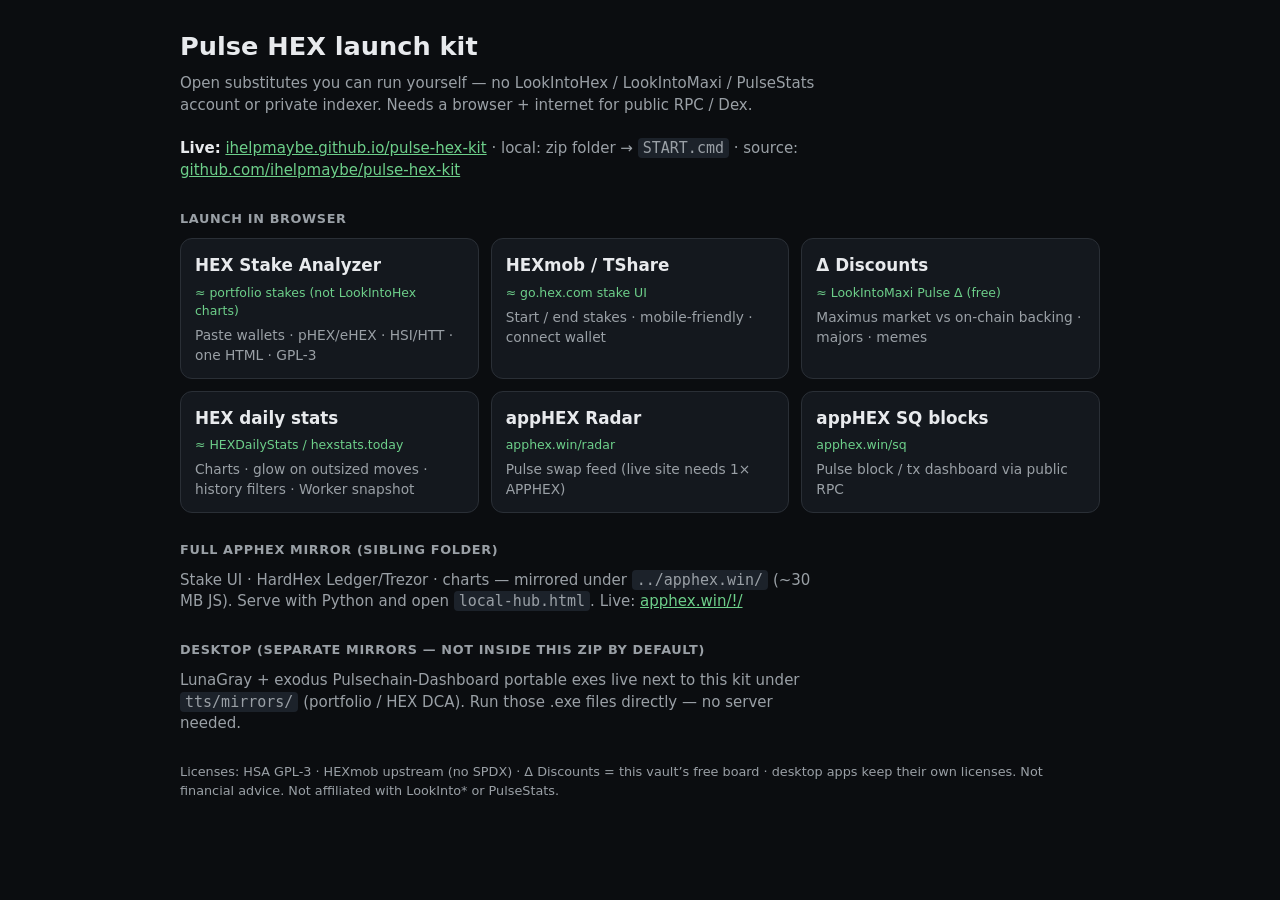
==== index.html @ 486e5ab3 "Ship Pulse HEX launch kit with hexdaily charts and Pages hub." ====
<!DOCTYPE html>
<html lang="en">
<head>
  <meta charset="utf-8" />
  <meta name="viewport" content="width=device-width, initial-scale=1" />
  <title>Pulse HEX launch kit</title>
  <style>
    :root { color-scheme: dark; --bg:#0b0d10; --fg:#e8eaed; --muted:#9aa0a6; --line:#2a2f36; --panel:#14181e; --acc:#6dcf8a; }
    * { box-sizing: border-box; }
    body { margin: 0; font: 15px/1.45 system-ui, Segoe UI, sans-serif; background: var(--bg); color: var(--fg); }
    .wrap { max-width: 960px; margin: 0 auto; padding: 28px 20px 48px; }
    h1 { margin: 0 0 8px; font-size: 1.6rem; }
    .lede { color: var(--muted); margin: 0 0 22px; max-width: 40rem; }
    .grid { display: grid; grid-template-columns: repeat(auto-fill, minmax(240px, 1fr)); gap: 12px; }
    a.card {
      display: flex; flex-direction: column; gap: 6px;
      padding: 14px 14px 12px; text-decoration: none; color: inherit;
      background: var(--panel); border: 1px solid var(--line); border-radius: 12px;
    }
    a.card:hover { border-color: #5a6570; }
    .name { font-weight: 700; font-size: 1.05rem; }
    .replaces { color: var(--acc); font-size: 0.78rem; }
    .desc { color: var(--muted); font-size: 0.86rem; }
    h2 { margin: 28px 0 10px; font-size: 0.8rem; letter-spacing: 0.05em; text-transform: uppercase; color: var(--muted); }
    .foot { margin-top: 28px; color: var(--muted); font-size: 0.8rem; }
    code { background: #1c222a; padding: 1px 5px; border-radius: 4px; }
  </style>
</head>
<body>
  <div class="wrap">
    <h1>Pulse HEX launch kit</h1>
    <p class="lede">
      Open substitutes you can run yourself — no LookIntoHex / LookIntoMaxi / PulseStats account or private indexer.
      Needs a browser + internet for public RPC / Dex.
      <br /><br />
      <strong style="color:var(--fg)">Live:</strong>
      <a href="https://ihelpmaybe.github.io/pulse-hex-kit/" style="color:var(--acc)">ihelpmaybe.github.io/pulse-hex-kit</a>
      · local: zip folder → <code>START.cmd</code>
      · source:
      <a href="https://github.com/ihelpmaybe/pulse-hex-kit" style="color:var(--acc)">github.com/ihelpmaybe/pulse-hex-kit</a>
    </p>

    <h2>Launch in browser</h2>
    <div class="grid">
      <a class="card" href="tools/hsa/">
        <span class="name">HEX Stake Analyzer</span>
        <span class="replaces">≈ portfolio stakes (not LookIntoHex charts)</span>
        <span class="desc">Paste wallets · pHEX/eHEX · HSI/HTT · one HTML · GPL-3</span>
      </a>
      <a class="card" href="tools/hexmob/">
        <span class="name">HEXmob / TShare</span>
        <span class="replaces">≈ go.hex.com stake UI</span>
        <span class="desc">Start / end stakes · mobile-friendly · connect wallet</span>
      </a>
      <a class="card" href="tools/delta/">
        <span class="name">Δ Discounts</span>
        <span class="replaces">≈ LookIntoMaxi Pulse Δ (free)</span>
        <span class="desc">Maximus market vs on-chain backing · majors · memes</span>
      </a>
      <a class="card" href="tools/hexdaily/">
        <span class="name">HEX daily stats</span>
        <span class="replaces">≈ HEXDailyStats / hexstats.today</span>
        <span class="desc">Charts · glow on outsized moves · history filters · Worker snapshot</span>
      </a>
      <a class="card" href="tools/apphex-radar/">
        <span class="name">appHEX Radar</span>
        <span class="replaces">apphex.win/radar</span>
        <span class="desc">Pulse swap feed (live site needs 1× APPHEX)</span>
      </a>
      <a class="card" href="tools/apphex-sq/">
        <span class="name">appHEX SQ blocks</span>
        <span class="replaces">apphex.win/sq</span>
        <span class="desc">Pulse block / tx dashboard via public RPC</span>
      </a>
    </div>

    <h2>Full appHEX mirror (sibling folder)</h2>
    <p class="lede">
      Stake UI · HardHex Ledger/Trezor · charts — mirrored under <code>../apphex.win/</code> (~30 MB JS).
      Serve with Python and open <code>local-hub.html</code>. Live: <a href="https://apphex.win/!/" style="color:#6dcf8a">apphex.win/!/</a>
    </p>

    <h2>Desktop (separate mirrors — not inside this zip by default)</h2>
    <p class="lede" style="margin-bottom:0">
      LunaGray + exodus Pulsechain-Dashboard portable exes live next to this kit under <code>tts/mirrors/</code>
      (portfolio / HEX DCA). Run those .exe files directly — no server needed.
    </p>

    <p class="foot">
      Licenses: HSA GPL-3 · HEXmob upstream (no SPDX) · Δ Discounts = this vault’s free board · desktop apps keep their own licenses.
      Not financial advice. Not affiliated with LookInto* or PulseStats.
    </p>
  </div>
</body>
</html>
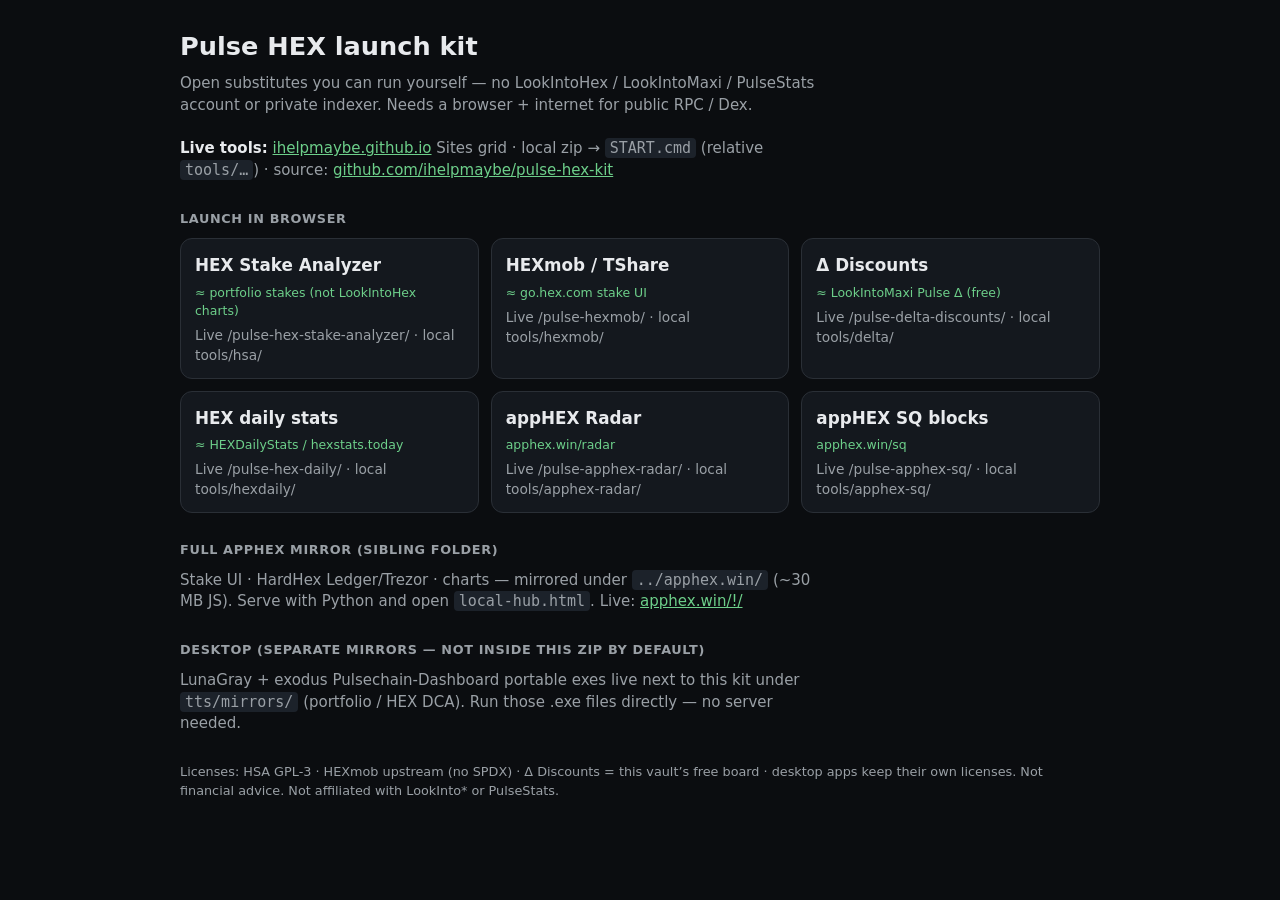
==== commit a459c68f: "Point kit cards at standalone live sites; redirect old kit tool URLs." ====
--- a/index.html
+++ b/index.html
@@ -33,44 +33,44 @@
       Open substitutes you can run yourself — no LookIntoHex / LookIntoMaxi / PulseStats account or private indexer.
       Needs a browser + internet for public RPC / Dex.
       <br /><br />
-      <strong style="color:var(--fg)">Live:</strong>
-      <a href="https://ihelpmaybe.github.io/pulse-hex-kit/" style="color:var(--acc)">ihelpmaybe.github.io/pulse-hex-kit</a>
-      · local: zip folder → <code>START.cmd</code>
+      <strong style="color:var(--fg)">Live tools:</strong>
+      <a href="https://ihelpmaybe.github.io/" style="color:var(--acc)">ihelpmaybe.github.io</a> Sites grid
+      · local zip → <code>START.cmd</code> (relative <code>tools/…</code>)
       · source:
       <a href="https://github.com/ihelpmaybe/pulse-hex-kit" style="color:var(--acc)">github.com/ihelpmaybe/pulse-hex-kit</a>
     </p>
 
     <h2>Launch in browser</h2>
     <div class="grid">
-      <a class="card" href="tools/hsa/">
+      <a class="card" href="https://ihelpmaybe.github.io/pulse-hex-stake-analyzer/">
         <span class="name">HEX Stake Analyzer</span>
         <span class="replaces">≈ portfolio stakes (not LookIntoHex charts)</span>
-        <span class="desc">Paste wallets · pHEX/eHEX · HSI/HTT · one HTML · GPL-3</span>
+        <span class="desc">Live /pulse-hex-stake-analyzer/ · local tools/hsa/</span>
       </a>
-      <a class="card" href="tools/hexmob/">
+      <a class="card" href="https://ihelpmaybe.github.io/pulse-hexmob/">
         <span class="name">HEXmob / TShare</span>
         <span class="replaces">≈ go.hex.com stake UI</span>
-        <span class="desc">Start / end stakes · mobile-friendly · connect wallet</span>
+        <span class="desc">Live /pulse-hexmob/ · local tools/hexmob/</span>
       </a>
-      <a class="card" href="tools/delta/">
+      <a class="card" href="https://ihelpmaybe.github.io/pulse-delta-discounts/">
         <span class="name">Δ Discounts</span>
         <span class="replaces">≈ LookIntoMaxi Pulse Δ (free)</span>
-        <span class="desc">Maximus market vs on-chain backing · majors · memes</span>
+        <span class="desc">Live /pulse-delta-discounts/ · local tools/delta/</span>
       </a>
-      <a class="card" href="tools/hexdaily/">
+      <a class="card" href="https://ihelpmaybe.github.io/pulse-hex-daily/">
         <span class="name">HEX daily stats</span>
         <span class="replaces">≈ HEXDailyStats / hexstats.today</span>
-        <span class="desc">Charts · glow on outsized moves · history filters · Worker snapshot</span>
+        <span class="desc">Live /pulse-hex-daily/ · local tools/hexdaily/</span>
       </a>
-      <a class="card" href="tools/apphex-radar/">
+      <a class="card" href="https://ihelpmaybe.github.io/pulse-apphex-radar/">
         <span class="name">appHEX Radar</span>
         <span class="replaces">apphex.win/radar</span>
-        <span class="desc">Pulse swap feed (live site needs 1× APPHEX)</span>
+        <span class="desc">Live /pulse-apphex-radar/ · local tools/apphex-radar/</span>
       </a>
-      <a class="card" href="tools/apphex-sq/">
+      <a class="card" href="https://ihelpmaybe.github.io/pulse-apphex-sq/">
         <span class="name">appHEX SQ blocks</span>
         <span class="replaces">apphex.win/sq</span>
-        <span class="desc">Pulse block / tx dashboard via public RPC</span>
+        <span class="desc">Live /pulse-apphex-sq/ · local tools/apphex-sq/</span>
       </a>
     </div>
 
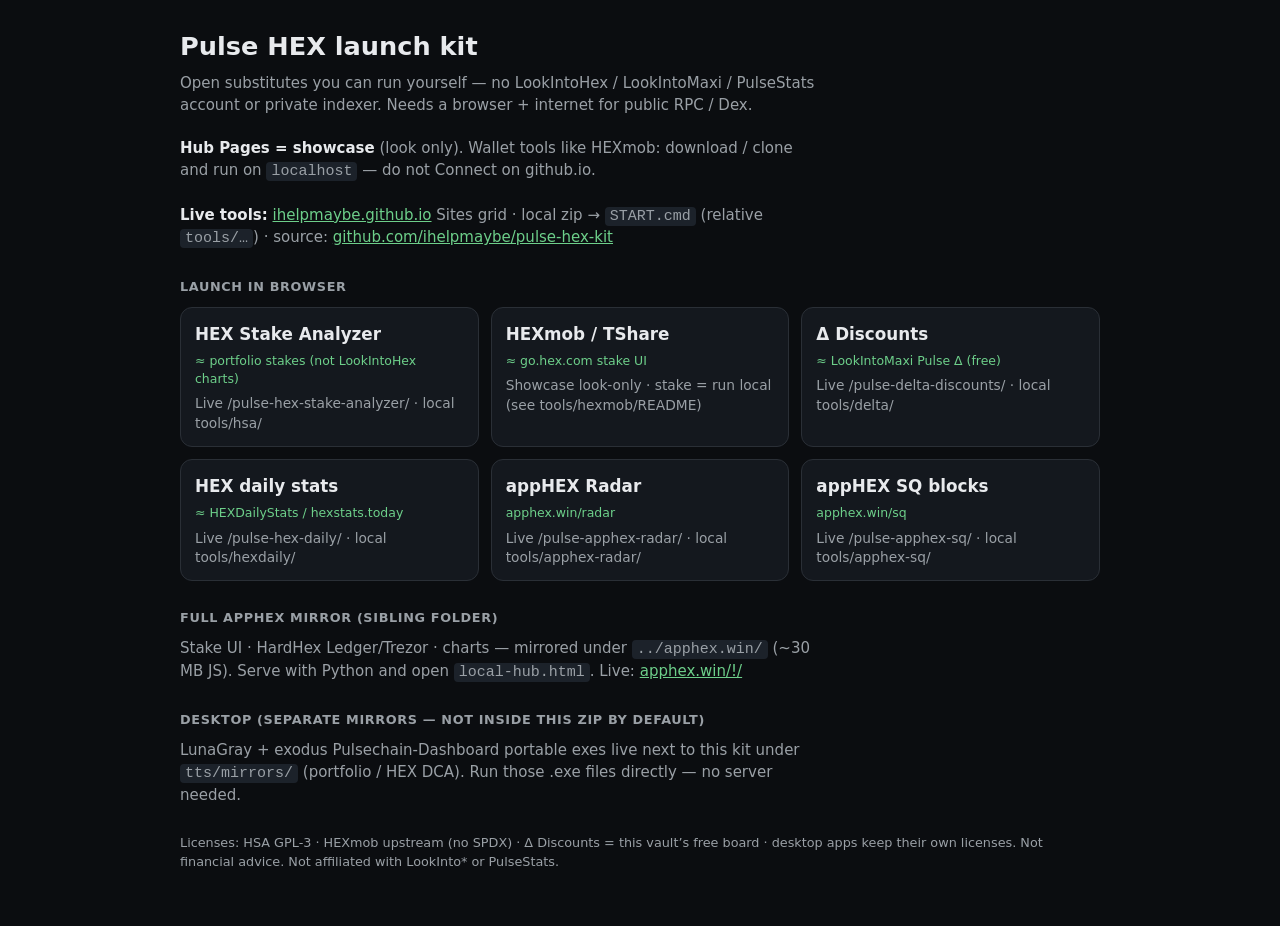
==== commit 5a68de5a: "Document HEXmob showcase vs run-local; ship showcase dist. Co-authored-by: Cursor <cursoragent@curso" ====
--- a/index.html
+++ b/index.html
@@ -33,6 +33,8 @@
       Open substitutes you can run yourself — no LookIntoHex / LookIntoMaxi / PulseStats account or private indexer.
       Needs a browser + internet for public RPC / Dex.
       <br /><br />
+      <strong style="color:var(--fg)">Hub Pages = showcase</strong> (look only). Wallet tools like HEXmob: download / clone and run on <code>localhost</code> — do not Connect on github.io.
+      <br /><br />
       <strong style="color:var(--fg)">Live tools:</strong>
       <a href="https://ihelpmaybe.github.io/" style="color:var(--acc)">ihelpmaybe.github.io</a> Sites grid
       · local zip → <code>START.cmd</code> (relative <code>tools/…</code>)
@@ -50,7 +52,7 @@
       <a class="card" href="https://ihelpmaybe.github.io/pulse-hexmob/">
         <span class="name">HEXmob / TShare</span>
         <span class="replaces">≈ go.hex.com stake UI</span>
-        <span class="desc">Live /pulse-hexmob/ · local tools/hexmob/</span>
+        <span class="desc">Showcase look-only · stake = run local (see tools/hexmob/README)</span>
       </a>
       <a class="card" href="https://ihelpmaybe.github.io/pulse-delta-discounts/">
         <span class="name">Δ Discounts</span>
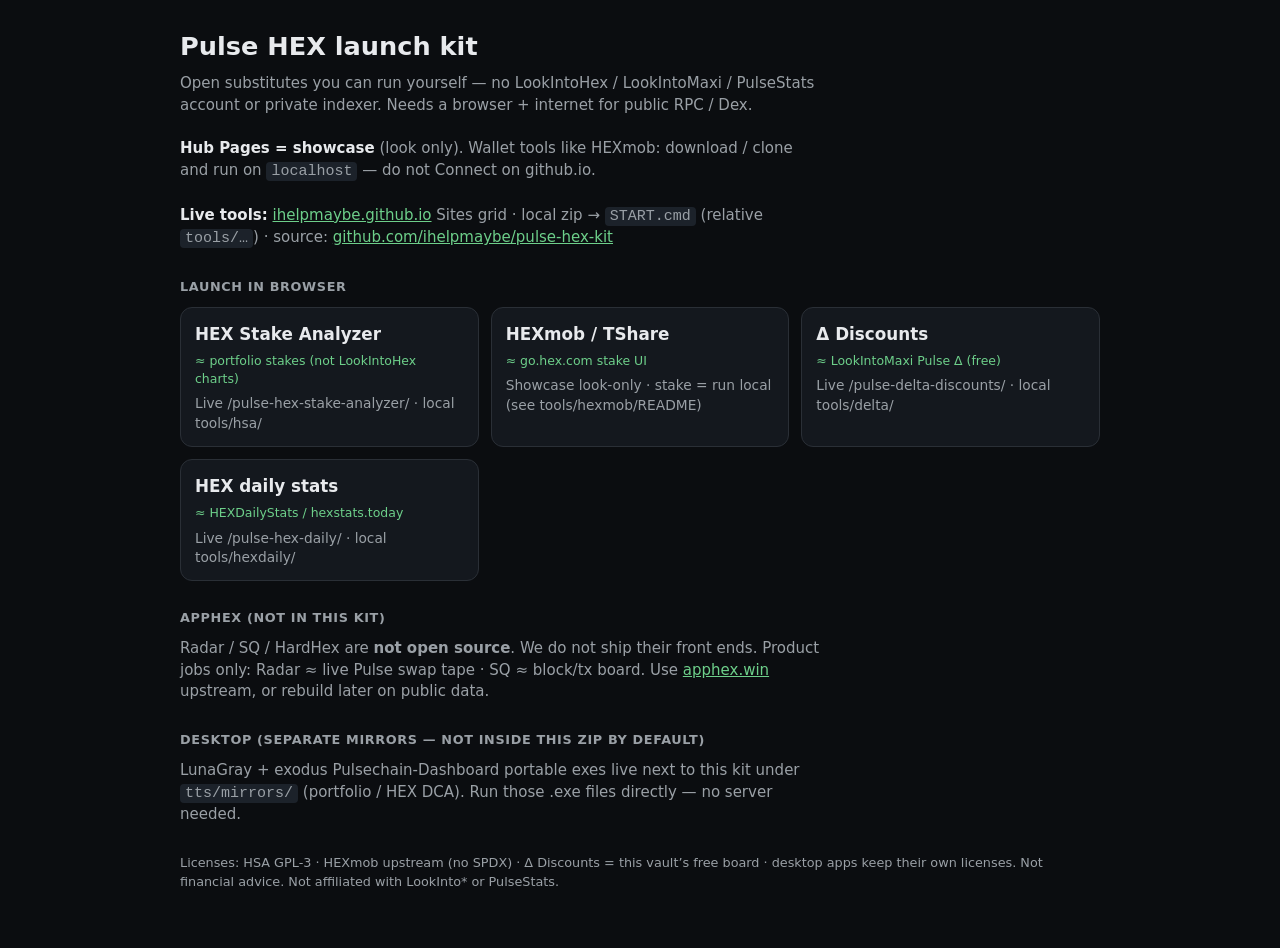
==== commit 7df463d5: "Remove proprietary appHEX Radar and SQ front ends from the kit. Document product jobs only; do not r" ====
--- a/index.html
+++ b/index.html
@@ -64,22 +64,13 @@
         <span class="replaces">≈ HEXDailyStats / hexstats.today</span>
         <span class="desc">Live /pulse-hex-daily/ · local tools/hexdaily/</span>
       </a>
-      <a class="card" href="https://ihelpmaybe.github.io/pulse-apphex-radar/">
-        <span class="name">appHEX Radar</span>
-        <span class="replaces">apphex.win/radar</span>
-        <span class="desc">Live /pulse-apphex-radar/ · local tools/apphex-radar/</span>
-      </a>
-      <a class="card" href="https://ihelpmaybe.github.io/pulse-apphex-sq/">
-        <span class="name">appHEX SQ blocks</span>
-        <span class="replaces">apphex.win/sq</span>
-        <span class="desc">Live /pulse-apphex-sq/ · local tools/apphex-sq/</span>
-      </a>
     </div>
 
-    <h2>Full appHEX mirror (sibling folder)</h2>
+    <h2>appHEX (not in this kit)</h2>
     <p class="lede">
-      Stake UI · HardHex Ledger/Trezor · charts — mirrored under <code>../apphex.win/</code> (~30 MB JS).
-      Serve with Python and open <code>local-hub.html</code>. Live: <a href="https://apphex.win/!/" style="color:#6dcf8a">apphex.win/!/</a>
+      Radar / SQ / HardHex are <strong>not open source</strong>. We do not ship their front ends.
+      Product jobs only: Radar ≈ live Pulse swap tape · SQ ≈ block/tx board.
+      Use <a href="https://apphex.win/!/" style="color:#6dcf8a">apphex.win</a> upstream, or rebuild later on public data.
     </p>
 
     <h2>Desktop (separate mirrors — not inside this zip by default)</h2>
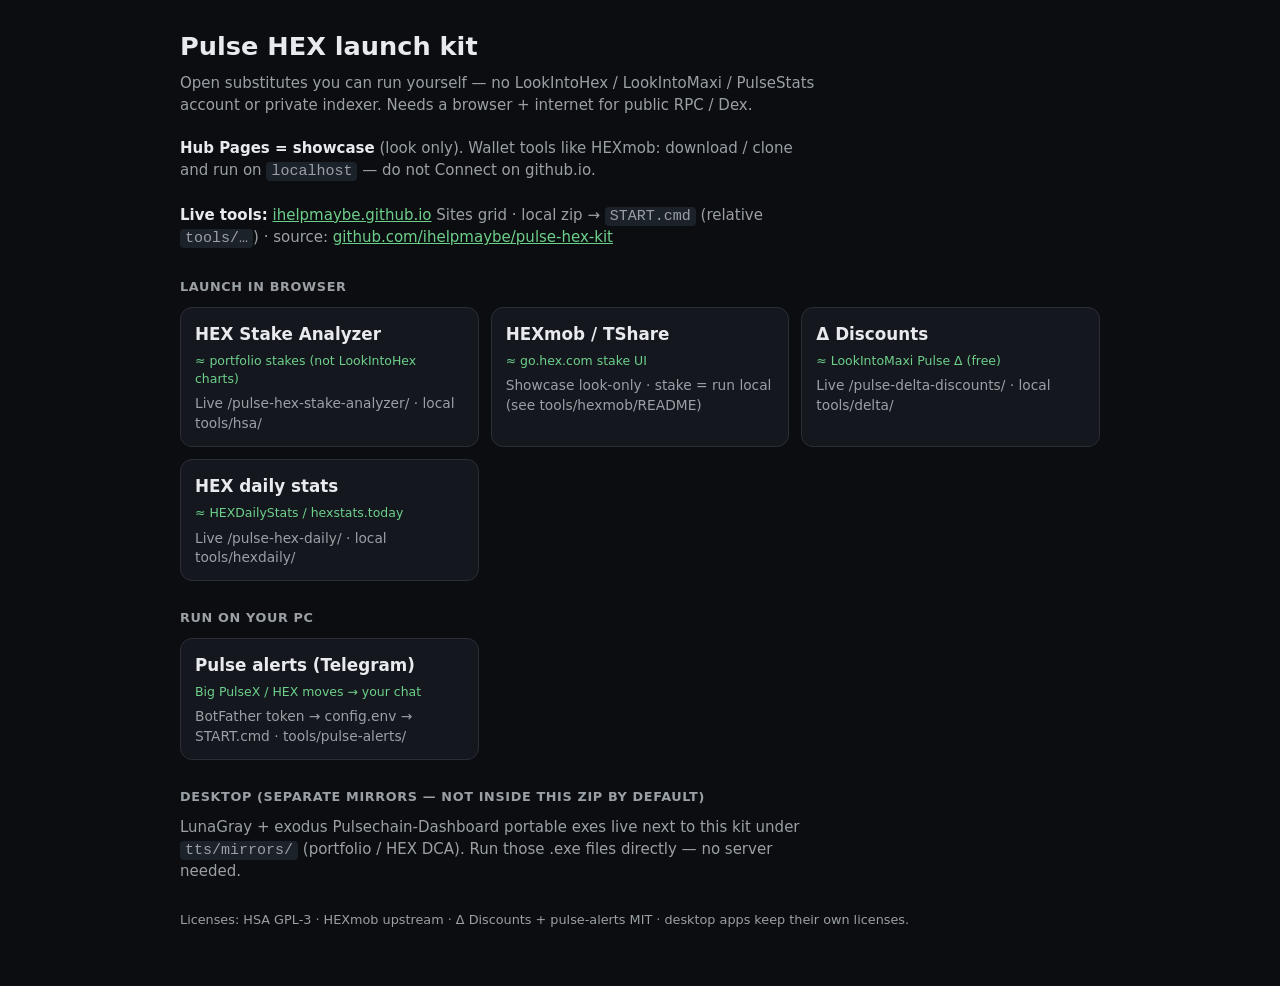
==== commit 9890169a: "Add MIT Pulse Telegram alerts kit (stdlib poller). Cloneable BotFather → config.env → START.cmd path" ====
--- a/index.html
+++ b/index.html
@@ -66,12 +66,14 @@
       </a>
     </div>
 
-    <h2>appHEX (not in this kit)</h2>
-    <p class="lede">
-      Radar / SQ / HardHex are <strong>not open source</strong>. We do not ship their front ends.
-      Product jobs only: Radar ≈ live Pulse swap tape · SQ ≈ block/tx board.
-      Use <a href="https://apphex.win/!/" style="color:#6dcf8a">apphex.win</a> upstream, or rebuild later on public data.
-    </p>
+    <h2>Run on your PC</h2>
+    <div class="grid">
+      <a class="card" href="tools/pulse-alerts/">
+        <span class="name">Pulse alerts (Telegram)</span>
+        <span class="replaces">Big PulseX / HEX moves → your chat</span>
+        <span class="desc">BotFather token → config.env → START.cmd · tools/pulse-alerts/</span>
+      </a>
+    </div>
 
     <h2>Desktop (separate mirrors — not inside this zip by default)</h2>
     <p class="lede" style="margin-bottom:0">
@@ -80,8 +82,7 @@
     </p>
 
     <p class="foot">
-      Licenses: HSA GPL-3 · HEXmob upstream (no SPDX) · Δ Discounts = this vault’s free board · desktop apps keep their own licenses.
-      Not financial advice. Not affiliated with LookInto* or PulseStats.
+      Licenses: HSA GPL-3 · HEXmob upstream · Δ Discounts + pulse-alerts MIT · desktop apps keep their own licenses.
     </p>
   </div>
 </body>
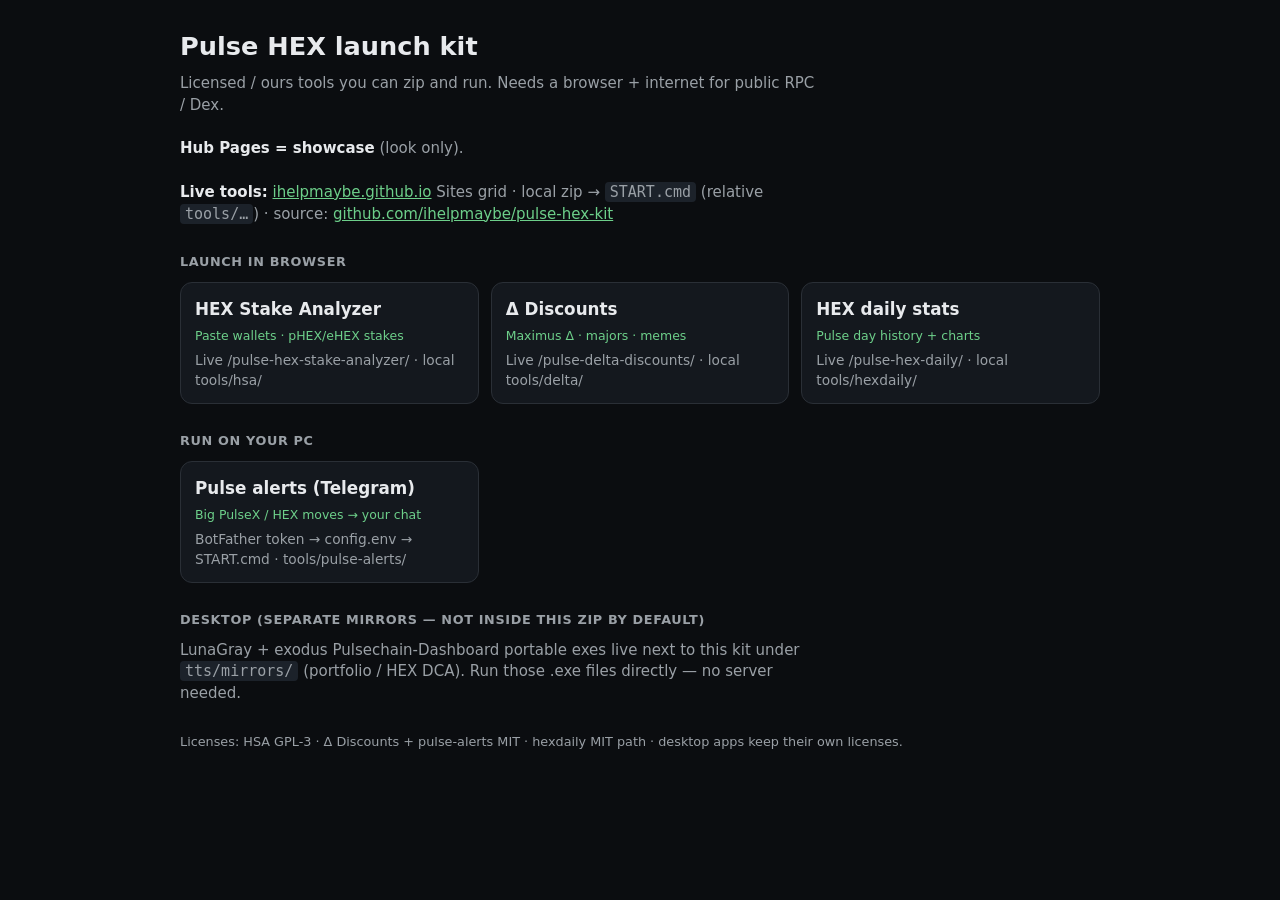
==== commit 7236ac89: "Remove HEXmob look-mirror from the launch kit. Ship licensed and first-party tools only; methodology" ====
--- a/index.html
+++ b/index.html
@@ -30,10 +30,9 @@
   <div class="wrap">
     <h1>Pulse HEX launch kit</h1>
     <p class="lede">
-      Open substitutes you can run yourself — no LookIntoHex / LookIntoMaxi / PulseStats account or private indexer.
-      Needs a browser + internet for public RPC / Dex.
+      Licensed / ours tools you can zip and run. Needs a browser + internet for public RPC / Dex.
       <br /><br />
-      <strong style="color:var(--fg)">Hub Pages = showcase</strong> (look only). Wallet tools like HEXmob: download / clone and run on <code>localhost</code> — do not Connect on github.io.
+      <strong style="color:var(--fg)">Hub Pages = showcase</strong> (look only).
       <br /><br />
       <strong style="color:var(--fg)">Live tools:</strong>
       <a href="https://ihelpmaybe.github.io/" style="color:var(--acc)">ihelpmaybe.github.io</a> Sites grid
@@ -46,22 +45,17 @@
     <div class="grid">
       <a class="card" href="https://ihelpmaybe.github.io/pulse-hex-stake-analyzer/">
         <span class="name">HEX Stake Analyzer</span>
-        <span class="replaces">≈ portfolio stakes (not LookIntoHex charts)</span>
+        <span class="replaces">Paste wallets · pHEX/eHEX stakes</span>
         <span class="desc">Live /pulse-hex-stake-analyzer/ · local tools/hsa/</span>
-      </a>
-      <a class="card" href="https://ihelpmaybe.github.io/pulse-hexmob/">
-        <span class="name">HEXmob / TShare</span>
-        <span class="replaces">≈ go.hex.com stake UI</span>
-        <span class="desc">Showcase look-only · stake = run local (see tools/hexmob/README)</span>
       </a>
       <a class="card" href="https://ihelpmaybe.github.io/pulse-delta-discounts/">
         <span class="name">Δ Discounts</span>
-        <span class="replaces">≈ LookIntoMaxi Pulse Δ (free)</span>
+        <span class="replaces">Maximus Δ · majors · memes</span>
         <span class="desc">Live /pulse-delta-discounts/ · local tools/delta/</span>
       </a>
       <a class="card" href="https://ihelpmaybe.github.io/pulse-hex-daily/">
         <span class="name">HEX daily stats</span>
-        <span class="replaces">≈ HEXDailyStats / hexstats.today</span>
+        <span class="replaces">Pulse day history + charts</span>
         <span class="desc">Live /pulse-hex-daily/ · local tools/hexdaily/</span>
       </a>
     </div>
@@ -82,7 +76,7 @@
     </p>
 
     <p class="foot">
-      Licenses: HSA GPL-3 · HEXmob upstream · Δ Discounts + pulse-alerts MIT · desktop apps keep their own licenses.
+      Licenses: HSA GPL-3 · Δ Discounts + pulse-alerts MIT · hexdaily MIT path · desktop apps keep their own licenses.
     </p>
   </div>
 </body>
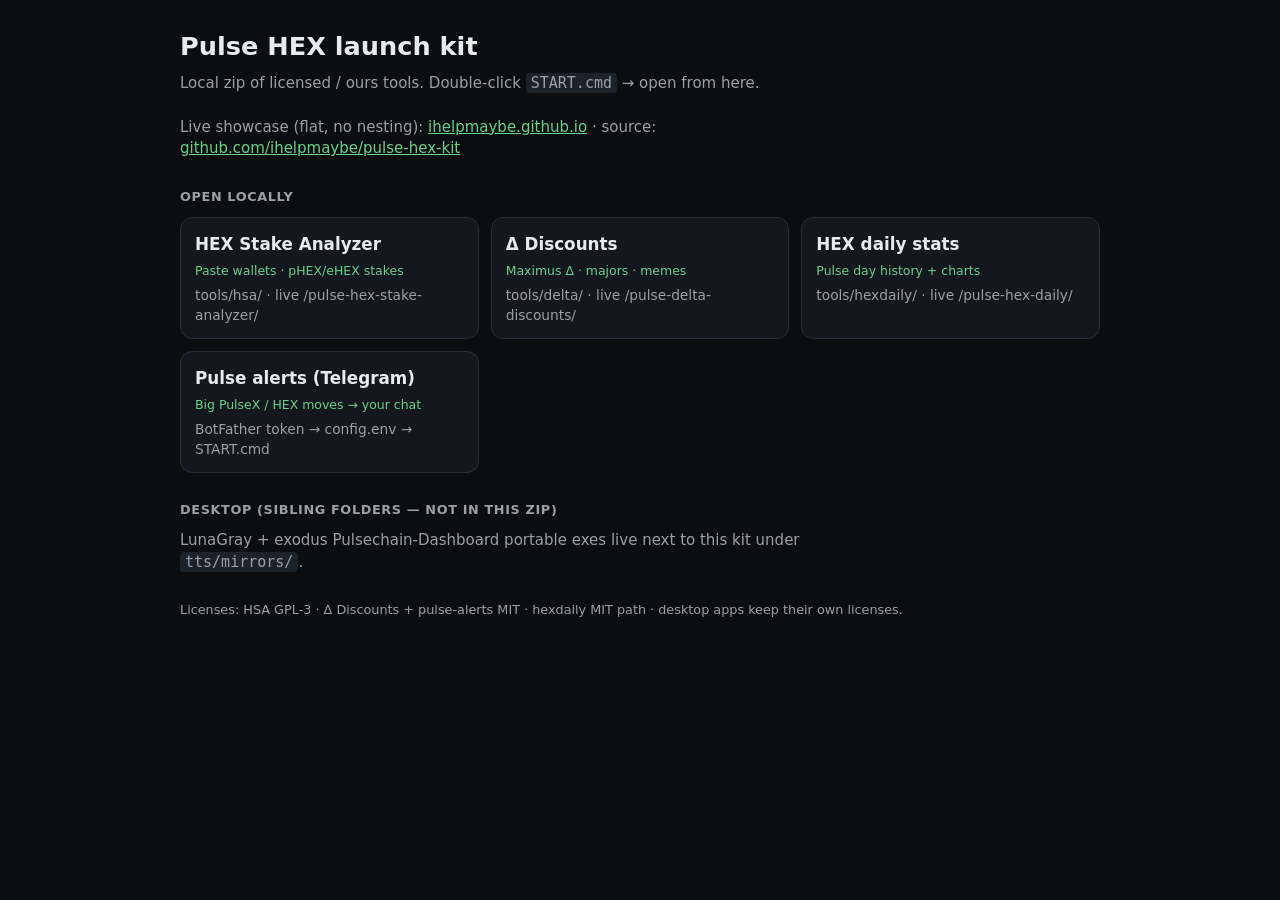
==== commit bb3b87ef: "Redirect Pages /pulse-hex-kit/ to hub; keep local zip launch grid only." ====
--- a/index.html
+++ b/index.html
@@ -4,6 +4,12 @@
   <meta charset="utf-8" />
   <meta name="viewport" content="width=device-width, initial-scale=1" />
   <title>Pulse HEX launch kit</title>
+  <script>
+    // Pages = no nested door. Flat tools live on the hub. This URL just redirects.
+    if (location.hostname === "ihelpmaybe.github.io") {
+      location.replace("https://ihelpmaybe.github.io/");
+    }
+  </script>
   <style>
     :root { color-scheme: dark; --bg:#0b0d10; --fg:#e8eaed; --muted:#9aa0a6; --line:#2a2f36; --panel:#14181e; --acc:#6dcf8a; }
     * { box-sizing: border-box; }
@@ -24,55 +30,48 @@
     h2 { margin: 28px 0 10px; font-size: 0.8rem; letter-spacing: 0.05em; text-transform: uppercase; color: var(--muted); }
     .foot { margin-top: 28px; color: var(--muted); font-size: 0.8rem; }
     code { background: #1c222a; padding: 1px 5px; border-radius: 4px; }
+    a { color: var(--acc); }
   </style>
 </head>
 <body>
   <div class="wrap">
     <h1>Pulse HEX launch kit</h1>
     <p class="lede">
-      Licensed / ours tools you can zip and run. Needs a browser + internet for public RPC / Dex.
+      Local zip of licensed / ours tools. Double-click <code>START.cmd</code> → open from here.
       <br /><br />
-      <strong style="color:var(--fg)">Hub Pages = showcase</strong> (look only).
-      <br /><br />
-      <strong style="color:var(--fg)">Live tools:</strong>
-      <a href="https://ihelpmaybe.github.io/" style="color:var(--acc)">ihelpmaybe.github.io</a> Sites grid
-      · local zip → <code>START.cmd</code> (relative <code>tools/…</code>)
+      Live showcase (flat, no nesting):
+      <a href="https://ihelpmaybe.github.io/">ihelpmaybe.github.io</a>
       · source:
-      <a href="https://github.com/ihelpmaybe/pulse-hex-kit" style="color:var(--acc)">github.com/ihelpmaybe/pulse-hex-kit</a>
+      <a href="https://github.com/ihelpmaybe/pulse-hex-kit">github.com/ihelpmaybe/pulse-hex-kit</a>
     </p>
 
-    <h2>Launch in browser</h2>
+    <h2>Open locally</h2>
     <div class="grid">
-      <a class="card" href="https://ihelpmaybe.github.io/pulse-hex-stake-analyzer/">
+      <a class="card" href="tools/hsa/">
         <span class="name">HEX Stake Analyzer</span>
         <span class="replaces">Paste wallets · pHEX/eHEX stakes</span>
-        <span class="desc">Live /pulse-hex-stake-analyzer/ · local tools/hsa/</span>
+        <span class="desc">tools/hsa/ · live /pulse-hex-stake-analyzer/</span>
       </a>
-      <a class="card" href="https://ihelpmaybe.github.io/pulse-delta-discounts/">
+      <a class="card" href="tools/delta/">
         <span class="name">Δ Discounts</span>
         <span class="replaces">Maximus Δ · majors · memes</span>
-        <span class="desc">Live /pulse-delta-discounts/ · local tools/delta/</span>
+        <span class="desc">tools/delta/ · live /pulse-delta-discounts/</span>
       </a>
-      <a class="card" href="https://ihelpmaybe.github.io/pulse-hex-daily/">
+      <a class="card" href="tools/hexdaily/">
         <span class="name">HEX daily stats</span>
         <span class="replaces">Pulse day history + charts</span>
-        <span class="desc">Live /pulse-hex-daily/ · local tools/hexdaily/</span>
+        <span class="desc">tools/hexdaily/ · live /pulse-hex-daily/</span>
+      </a>
+      <a class="card" href="tools/pulse-alerts/">
+        <span class="name">Pulse alerts (Telegram)</span>
+        <span class="replaces">Big PulseX / HEX moves → your chat</span>
+        <span class="desc">BotFather token → config.env → START.cmd</span>
       </a>
     </div>
 
-    <h2>Run on your PC</h2>
-    <div class="grid">
-      <a class="card" href="tools/pulse-alerts/">
-        <span class="name">Pulse alerts (Telegram)</span>
-        <span class="replaces">Big PulseX / HEX moves → your chat</span>
-        <span class="desc">BotFather token → config.env → START.cmd · tools/pulse-alerts/</span>
-      </a>
-    </div>
-
-    <h2>Desktop (separate mirrors — not inside this zip by default)</h2>
+    <h2>Desktop (sibling folders — not in this zip)</h2>
     <p class="lede" style="margin-bottom:0">
-      LunaGray + exodus Pulsechain-Dashboard portable exes live next to this kit under <code>tts/mirrors/</code>
-      (portfolio / HEX DCA). Run those .exe files directly — no server needed.
+      LunaGray + exodus Pulsechain-Dashboard portable exes live next to this kit under <code>tts/mirrors/</code>.
     </p>
 
     <p class="foot">
